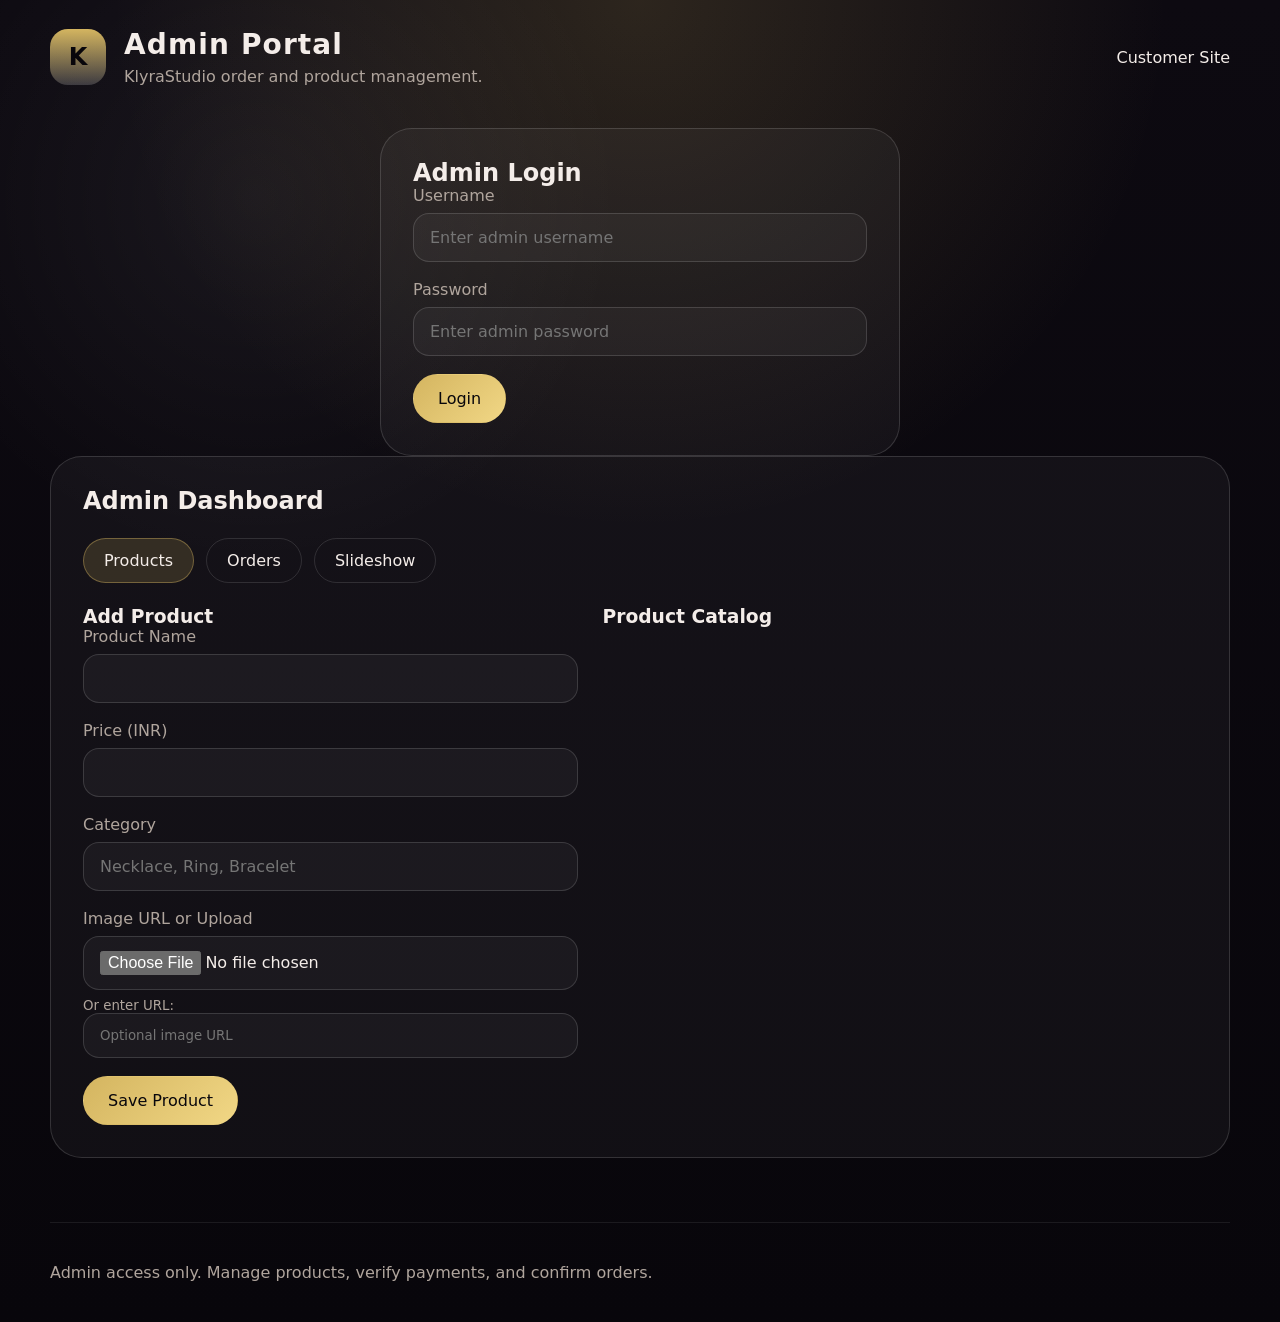
==== admin.html @ 6bc44670 "Add file upload options for product and slideshow images" ====
<!DOCTYPE html>
<html lang="en">
<head>
  <meta charset="UTF-8" />
  <meta name="viewport" content="width=device-width, initial-scale=1.0" />
  <title>Admin Portal | KlyraStudio</title>
  <link rel="stylesheet" href="styles.css" />
</head>
<body>
  <header class="site-header admin-header">
    <div class="brand">
      <span class="logo-mark">K</span>
      <div>
        <h1>Admin Portal</h1>
        <p>KlyraStudio order and product management.</p>
      </div>
    </div>
    <nav>
      <a href="index.html">Customer Site</a>
      <button id="logoutButton" class="button button-secondary" hidden>Logout</button>
    </nav>
  </header>

  <main class="admin-main">
    <section id="loginSection" class="admin-card admin-login-card">
      <h2>Admin Login</h2>
      <form id="loginForm" class="admin-form">
        <label>
          Username
          <input type="text" id="adminUsername" placeholder="Enter admin username" required />
        </label>
        <label>
          Password
          <input type="password" id="adminPassword" placeholder="Enter admin password" required />
        </label>
        <button type="submit" class="button button-primary">Login</button>
      </form>
    </section>

    <section id="dashboardSection" class="admin-card admin-dashboard" hidden>
      <div class="dashboard-actions">
        <h2>Admin Dashboard</h2>
      </div>
      <div class="admin-tabs">
        <button class="tab-button active" data-tab="productsTab">Products</button>
        <button class="tab-button" data-tab="ordersTab">Orders</button>
        <button class="tab-button" data-tab="slideshowTab">Slideshow</button>
      </div>

      <div id="productsTab" class="tab-panel">
        <div class="admin-grid">
          <div class="admin-panel">
            <h3>Add Product</h3>
            <form id="productForm" class="admin-form">
              <label>
                Product Name
                <input type="text" id="productName" required />
              </label>
              <label>
                Price (INR)
                <input type="number" id="productPrice" required min="1" />
              </label>
              <label>
                Category
                <input type="text" id="productCategory" placeholder="Necklace, Ring, Bracelet" />
              </label>
              <label>
                Image URL or Upload
                <input type="file" id="productImageFile" accept="image/*" />
                <small>Or enter URL: <input type="url" id="productImage" placeholder="Optional image URL" /></small>
              </label>
              <button type="submit" class="button button-primary">Save Product</button>
            </form>
          </div>
          <div class="admin-panel admin-table-panel">
            <h3>Product Catalog</h3>
            <div id="productTable" class="table-scroll"></div>
          </div>
        </div>
      </div>

      <div id="ordersTab" class="tab-panel hidden">
        <div class="admin-grid">
          <div class="admin-panel admin-table-panel">
            <h3>Order Requests</h3>
            <div class="order-actions">
              <button id="exportOrders" class="button button-secondary">Export Orders CSV</button>
              <button id="copyOrders" class="button button-secondary">Copy Orders</button>
            </div>
            <div id="orderTable" class="table-scroll"></div>
          </div>
        </div>
      </div>

      <div id="slideshowTab" class="tab-panel hidden">
        <div class="admin-grid">
          <div class="admin-panel">
            <h3>Add Slideshow Image</h3>
            <form id="slideshowForm" class="admin-form">
              <label>
                Image URL or Upload
                <input type="file" id="slideshowImage" accept="image/*" />
                <small>Or enter URL: <input type="url" id="slideshowImageUrl" placeholder="https://..." /></small>
              </label>
              <button type="submit" class="button button-primary">Add Image</button>
            </form>
          </div>
          <div class="admin-panel admin-table-panel">
            <h3>Slideshow Images</h3>
            <div id="slideshowTable" class="table-scroll"></div>
          </div>
        </div>
      </div>
    </section>
  </main>

  <footer class="site-footer admin-footer">
    <p>Admin access only. Manage products, verify payments, and confirm orders.</p>
  </footer>

  <script src="admin.js"></script>
</body>
</html>
---- styles.css ----
:root {
  color-scheme: dark;
  --bg: #08060b;
  --surface: rgba(255, 255, 255, 0.06);
  --surface-strong: rgba(255, 255, 255, 0.12);
  --text: #f4ede9;
  --muted: #b0a59d;
  --accent: #d4b560;
  --accent-soft: rgba(212, 181, 96, 0.18);
  --border: rgba(255, 255, 255, 0.14);
  --shadow: 0 24px 80px rgba(0, 0, 0, 0.35);
}

* {
  box-sizing: border-box;
}

body {
  margin: 0;
  min-height: 100vh;
  font-family: Inter, system-ui, -apple-system, BlinkMacSystemFont, "Segoe UI", sans-serif;
  background: radial-gradient(circle at top, rgba(212, 181, 96, 0.16), transparent 36%),
    radial-gradient(circle at 20% 15%, rgba(255, 255, 255, 0.06), transparent 24%),
    linear-gradient(180deg, #0d0a11 0%, #08060b 100%);
  color: var(--text);
}

img {
  max-width: 100%;
  display: block;
}

button,
input,
textarea {
  font: inherit;
}

.site-header,
.site-footer {
  width: min(1180px, calc(100% - 40px));
  margin: 0 auto;
}

.site-header {
  padding: 28px 0 18px;
  display: flex;
  align-items: center;
  justify-content: space-between;
  gap: 28px;
}

.brand {
  display: flex;
  align-items: center;
  gap: 18px;
}

.logo-mark {
  width: 56px;
  height: 56px;
  display: grid;
  place-items: center;
  border-radius: 18px;
  background: linear-gradient(180deg, rgba(212, 181, 96, 1), rgba(255, 255, 255, 0.18));
  color: #08060b;
  font-size: 1.5rem;
  font-weight: 800;
}

.brand h1 {
  margin: 0;
  font-size: clamp(1.75rem, 2vw, 2.5rem);
  letter-spacing: 0.04em;
}

.brand p {
  margin: 6px 0 0;
  color: var(--muted);
}

nav {
  display: flex;
  align-items: center;
  gap: 16px;
  flex-wrap: wrap;
}

nav a,
button {
  color: var(--text);
  text-decoration: none;
}

nav a {
  transition: color 0.2s ease;
}

nav a:hover,
button:hover {
  color: var(--accent);
}

.button {
  border: 1px solid transparent;
  border-radius: 999px;
  padding: 14px 24px;
  cursor: pointer;
  transition: transform 0.2s ease, background 0.2s ease, border 0.2s ease;
}

.button:hover {
  transform: translateY(-1px);
}

.button-primary {
  background: linear-gradient(135deg, #d4b560, #f1d785);
  color: #08060b;
}

.button-secondary {
  background: transparent;
  border-color: rgba(255, 255, 255, 0.18);
  color: var(--text);
}

.hero {
  width: min(1180px, calc(100% - 40px));
  margin: 0 auto;
  padding: 72px 0 32px;
  display: grid;
  grid-template-columns: minmax(0, 1.2fr) minmax(0, 0.8fr);
  gap: 36px;
  align-items: center;
}

.hero-copy {
  max-width: 620px;
}

.eyebrow {
  display: inline-block;
  margin-bottom: 16px;
  text-transform: uppercase;
  letter-spacing: 0.24em;
  color: var(--accent);
  font-size: 0.8rem;
}

.hero-copy h2,
.section-header h2,
.admin-panel h3,
.admin-card h2 {
  margin: 0;
  line-height: 1.05;
}

.hero-copy h2 {
  font-size: clamp(2.5rem, 4vw, 4rem);
  margin-bottom: 18px;
}

.hero-copy p,
.section p,
.contact-card p,
.admin-form label,
.order-message,
.hint {
  color: var(--muted);
}

.hero-feature {
  display: grid;
  place-items: center;
}

.feature-card {
  background: rgba(255, 255, 255, 0.04);
  border: 1px solid var(--border);
  border-radius: 32px;
  padding: 40px;
  width: 100%;
  min-height: 320px;
  display: grid;
  gap: 18px;
}

.section {
  width: min(1180px, calc(100% - 40px));
  margin: 0 auto;
  padding: 32px 0;
}

.section-alt {
  background: rgba(255, 255, 255, 0.02);
  border-top: 1px solid var(--border);
  border-bottom: 1px solid var(--border);
}

.section-header {
  display: grid;
  gap: 16px;
  margin-bottom: 28px;
}

.product-grid {
  display: grid;
  gap: 24px;
  grid-template-columns: repeat(auto-fit, minmax(240px, 1fr));
}

.product-card {
  padding: 24px;
  border-radius: 28px;
  background: rgba(255, 255, 255, 0.05);
  border: 1px solid var(--border);
  display: flex;
  flex-direction: column;
  gap: 18px;
}

.product-card .product-image {
  border-radius: 22px;
  min-height: 240px;
  background-size: cover;
  background-position: center;
}

.product-tag {
  display: inline-flex;
  padding: 8px 14px;
  border-radius: 999px;
  background: var(--surface);
  color: var(--muted);
  font-size: 0.85rem;
}

.product-card h3 {
  margin: 0;
}

.price {
  margin: 0;
  font-size: 1.4rem;
  font-weight: 700;
}

.product-card button {
  margin-top: auto;
}

.order-layout {
  display: grid;
  gap: 28px;
  grid-template-columns: 1fr 1fr;
}

.cart-panel,
.order-form {
  background: rgba(255, 255, 255, 0.04);
  border: 1px solid var(--border);
  border-radius: 28px;
  padding: 28px;
}

.cart-panel h3,
.order-form h3 {
  margin-top: 0;
}

.cart-items {
  min-height: 180px;
  display: grid;
  gap: 12px;
}

.cart-item {
  display: flex;
  justify-content: space-between;
  gap: 8px;
  padding: 14px;
  border-radius: 20px;
  background: rgba(255, 255, 255, 0.04);
}

.cart-item button {
  border: none;
  background: transparent;
  color: var(--accent);
  cursor: pointer;
}

.order-form label {
  display: grid;
  gap: 10px;
  margin-bottom: 16px;
}

.order-form input,
.order-form textarea {
  width: 100%;
  border: 1px solid rgba(255, 255, 255, 0.14);
  background: rgba(255, 255, 255, 0.04);
  border-radius: 18px;
  color: var(--text);
  padding: 14px 16px;
}

.order-form textarea {
  resize: vertical;
}

.payment-box {
  background: rgba(212, 181, 96, 0.08);
  border: 1px solid rgba(212, 181, 96, 0.2);
  border-radius: 20px;
  padding: 18px;
  margin-bottom: 20px;
}

.payment-id {
  margin: 8px 0 0;
  font-weight: 700;
  color: #fff;
}

.order-message {
  margin-top: 24px;
  background: rgba(255, 255, 255, 0.05);
  border: 1px solid var(--border);
  border-radius: 22px;
  padding: 22px;
}

.contact-grid {
  display: grid;
  gap: 22px;
  grid-template-columns: repeat(auto-fit, minmax(220px, 1fr));
}

.contact-card {
  padding: 24px;
  border-radius: 28px;
  background: rgba(255, 255, 255, 0.04);
  border: 1px solid var(--border);
}

.contact-card h3 {
  margin-top: 0;
}

.site-footer {
  width: min(1180px, calc(100% - 40px));
  margin: 0 auto 40px;
  padding: 24px 0 0;
  color: var(--muted);
  border-top: 1px solid rgba(255, 255, 255, 0.08);
}

.slideshow {
  position: relative;
  width: 100%;
  height: 60vh;
  overflow: hidden;
  margin-bottom: 32px;
}

.slideshow-container {
  display: flex;
  width: 100%;
  height: 100%;
  transition: transform 0.5s ease;
}

.slide {
  min-width: 100%;
  height: 100%;
  background-size: cover;
  background-position: center;
  opacity: 0;
  transition: opacity 0.5s ease;
}

.slide.active {
  opacity: 1;
}

.prev, .next {
  position: absolute;
  top: 50%;
  transform: translateY(-50%);
  background: rgba(0, 0, 0, 0.5);
  color: white;
  border: none;
  padding: 16px;
  cursor: pointer;
  font-size: 18px;
  border-radius: 50%;
}

.prev {
  left: 16px;
}

.next {
  right: 16px;
}

.prev:hover, .next:hover {
  background: rgba(0, 0, 0, 0.8);
}

.admin-main {
  width: min(1180px, calc(100% - 40px));
  margin: 0 auto 40px;
  padding: 24px 0;
}

.admin-card {
  background: rgba(255, 255, 255, 0.04);
  border: 1px solid var(--border);
  border-radius: 32px;
  padding: 32px;
}

.admin-login-card {
  max-width: 520px;
  margin: 0 auto;
}

.admin-form label {
  display: grid;
  gap: 8px;
  margin-bottom: 18px;
}

.admin-form input,
.admin-form textarea {
  width: 100%;
  border: 1px solid rgba(255, 255, 255, 0.14);
  background: rgba(255, 255, 255, 0.04);
  border-radius: 16px;
  padding: 14px 16px;
  color: var(--text);
}

.admin-dashboard {
  display: grid;
  gap: 24px;
}

.admin-tabs {
  display: flex;
  gap: 12px;
  flex-wrap: wrap;
}

.tab-button {
  border: 1px solid rgba(255, 255, 255, 0.12);
  background: transparent;
  color: var(--text);
  padding: 12px 20px;
  border-radius: 999px;
  cursor: pointer;
}

.tab-button.active {
  background: rgba(212, 181, 96, 0.17);
  border-color: rgba(212, 181, 96, 0.4);
}

.admin-grid {
  display: grid;
  gap: 24px;
  grid-template-columns: 1fr 1.2fr;
}

.admin-table-panel {
  min-height: 380px;
}

.table-scroll {
  overflow-x: auto;
}

.admin-table,
.order-table {
  width: 100%;
  border-collapse: collapse;
}

.admin-table th,
.admin-table td,
.order-table th,
.order-table td {
  padding: 14px 16px;
  text-align: left;
  border-bottom: 1px solid rgba(255, 255, 255, 0.08);
}

.admin-table th,
.order-table th {
  color: var(--muted);
  font-size: 0.9rem;
}

.admin-table tbody tr:hover,
.order-table tbody tr:hover {
  background: rgba(255, 255, 255, 0.03);
}

.order-actions {
  display: flex;
  flex-wrap: wrap;
  gap: 12px;
  margin-bottom: 16px;
}

.hidden {
  display: none !important;
}

.admin-footer {
  width: min(1180px, calc(100% - 40px));
  margin: 0 auto 40px;
}

@media (max-width: 900px) {
  .hero,
  .order-layout,
  .admin-grid {
    grid-template-columns: 1fr;
  }

  .site-header,
  .site-footer,
  .section,
  .admin-main {
    width: min(1180px, calc(100% - 24px));
  }
}

@media (max-width: 640px) {
  .site-header {
    flex-direction: column;
    align-items: flex-start;
  }

  nav {
    width: 100%;
    justify-content: space-between;
  }
}
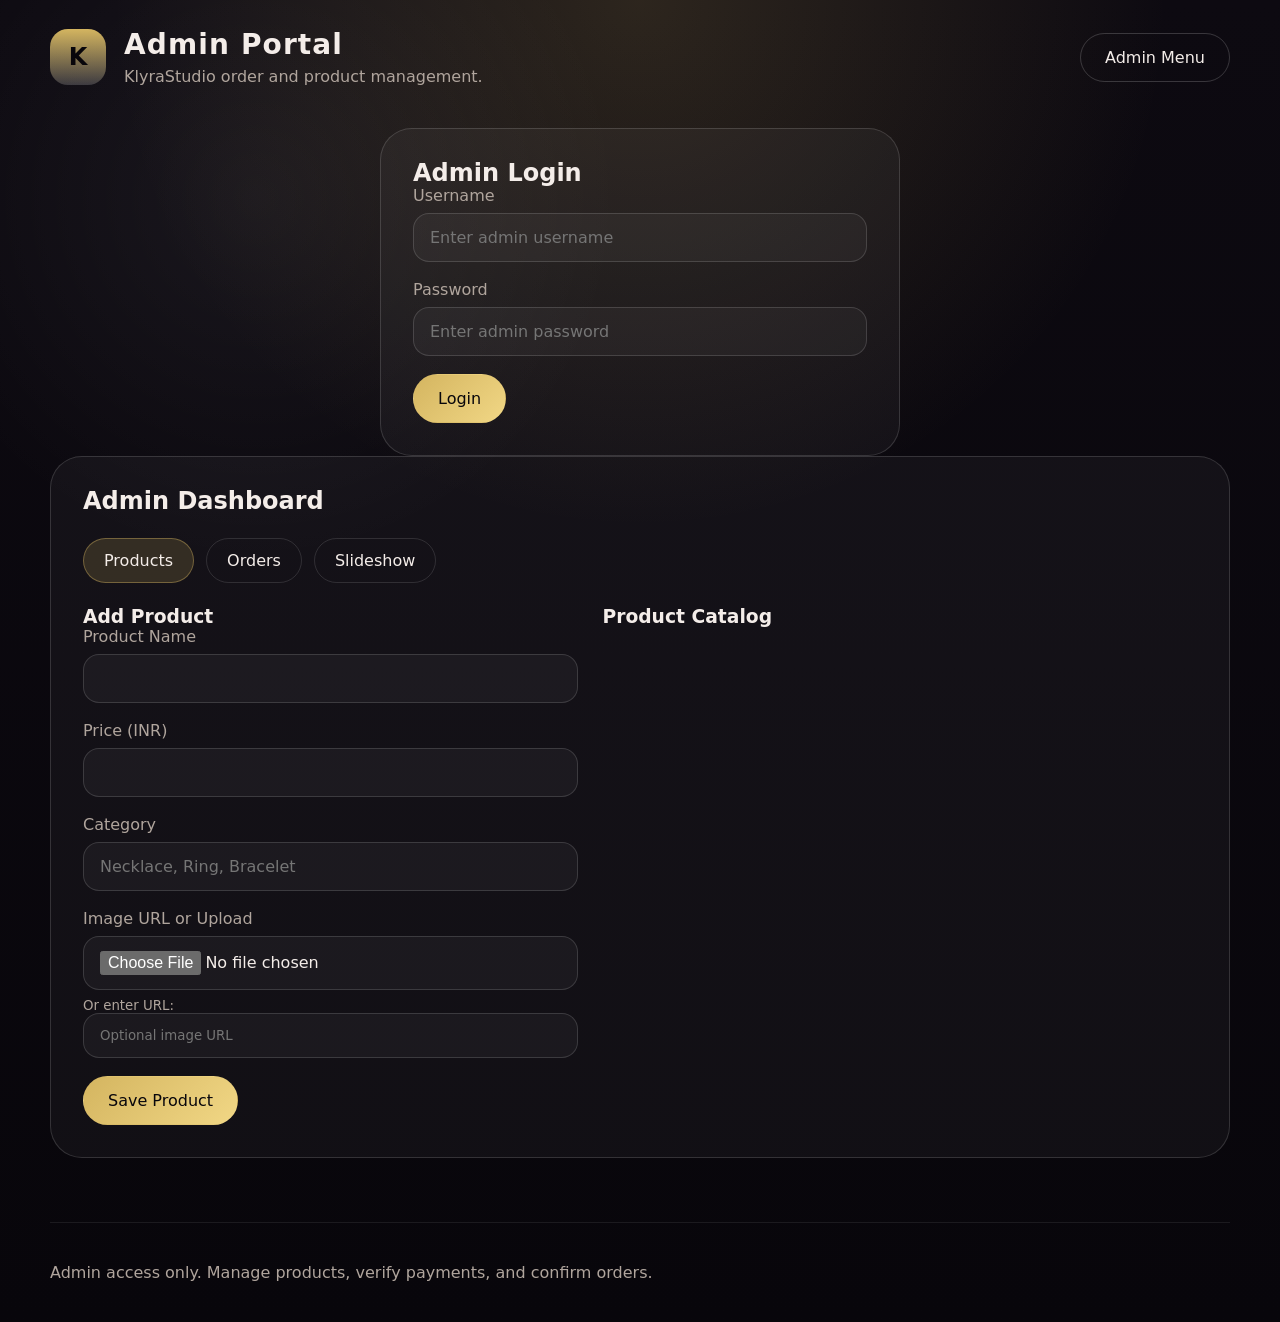
==== commit 1f59e6f0: "Add dropdown menu navigation, remove featured hero collection, and secure admin login" ====
--- a/admin.html
+++ b/admin.html
@@ -15,9 +15,14 @@
         <p>KlyraStudio order and product management.</p>
       </div>
     </div>
-    <nav>
-      <a href="index.html">Customer Site</a>
-      <button id="logoutButton" class="button button-secondary" hidden>Logout</button>
+    <nav class="nav-menu">
+      <div class="dropdown">
+        <button class="button button-secondary dropdown-button">Admin Menu</button>
+        <div class="dropdown-content">
+          <a href="index.html">Customer Site</a>
+          <button id="logoutButton" class="button button-secondary" hidden>Logout</button>
+        </div>
+      </div>
     </nav>
   </header>
 
--- a/styles.css
+++ b/styles.css
@@ -84,6 +84,7 @@
   align-items: center;
   gap: 16px;
   flex-wrap: wrap;
+  position: relative;
 }
 
 nav a,
@@ -94,6 +95,58 @@
 
 nav a {
   transition: color 0.2s ease;
+}
+
+.nav-menu {
+  position: relative;
+}
+
+.dropdown {
+  position: relative;
+}
+
+.dropdown-button {
+  display: inline-flex;
+  align-items: center;
+}
+
+.dropdown-content {
+  position: absolute;
+  right: 0;
+  top: 100%;
+  min-width: 220px;
+  background: rgba(12, 10, 14, 0.96);
+  border: 1px solid rgba(255, 255, 255, 0.12);
+  border-radius: 18px;
+  margin-top: 10px;
+  padding: 12px 0;
+  display: none;
+  box-shadow: 0 24px 80px rgba(0, 0, 0, 0.35);
+  z-index: 50;
+}
+
+.dropdown:hover .dropdown-content,
+.dropdown:focus-within .dropdown-content {
+  display: block;
+}
+
+.dropdown-content a,
+.dropdown-content button {
+  display: block;
+  width: 100%;
+  text-align: left;
+  padding: 12px 18px;
+  border: none;
+  background: transparent;
+  color: var(--text);
+  font: inherit;
+  cursor: pointer;
+}
+
+.dropdown-content a:hover,
+.dropdown-content button:hover {
+  background: rgba(255, 255, 255, 0.08);
+  color: var(--accent);
 }
 
 nav a:hover,
@@ -129,13 +182,17 @@
   margin: 0 auto;
   padding: 72px 0 32px;
   display: grid;
-  grid-template-columns: minmax(0, 1.2fr) minmax(0, 0.8fr);
+  grid-template-columns: 1fr;
   gap: 36px;
   align-items: center;
 }
 
 .hero-copy {
-  max-width: 620px;
+  max-width: 760px;
+}
+
+.hero-copy-wide {
+  max-width: 940px;
 }
 
 .eyebrow {
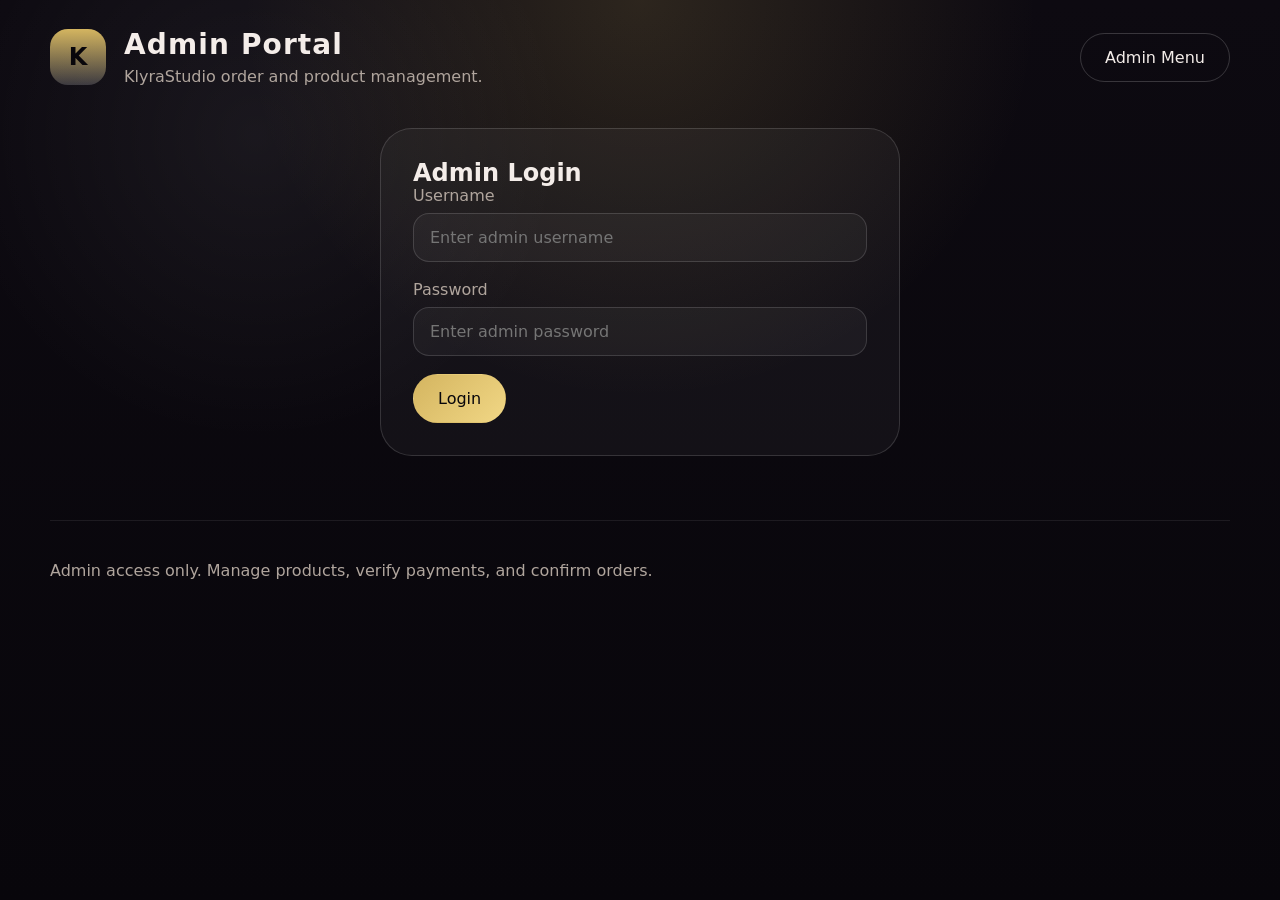
==== commit cf2d51ad: "Force admin dashboard visibility to stay hidden on load with inline styles and multiple methods" ====
--- a/admin.html
+++ b/admin.html
@@ -42,7 +42,7 @@
       </form>
     </section>
 
-    <section id="dashboardSection" class="admin-card admin-dashboard" hidden>
+    <section id="dashboardSection" class="admin-card admin-dashboard" hidden style="display: none !important;">
       <div class="dashboard-actions">
         <h2>Admin Dashboard</h2>
       </div>
@@ -103,10 +103,14 @@
             <h3>Add Slideshow Image</h3>
             <form id="slideshowForm" class="admin-form">
               <label>
-                Image URL or Upload
+                Slideshow Image Upload or URL
                 <input type="file" id="slideshowImage" accept="image/*" />
-                <small>Or enter URL: <input type="url" id="slideshowImageUrl" placeholder="https://..." /></small>
               </label>
+              <label>
+                Or enter image URL
+                <input type="url" id="slideshowImageUrl" placeholder="https://..." />
+              </label>
+              <p class="hint">Upload a new slide image or paste a direct image URL.</p>
               <button type="submit" class="button button-primary">Add Image</button>
             </form>
           </div>
--- a/styles.css
+++ b/styles.css
@@ -214,7 +214,12 @@
 
 .hero-copy h2 {
   font-size: clamp(2.5rem, 4vw, 4rem);
-  margin-bottom: 18px;
+  margin-bottom: 22px;
+}
+
+.hero-copy .button-primary {
+  margin-top: 30px;
+  padding: 16px 32px;
 }
 
 .hero-copy p,
@@ -577,6 +582,10 @@
   display: none !important;
 }
 
+[hidden] {
+  display: none !important;
+}
+
 .admin-footer {
   width: min(1180px, calc(100% - 40px));
   margin: 0 auto 40px;
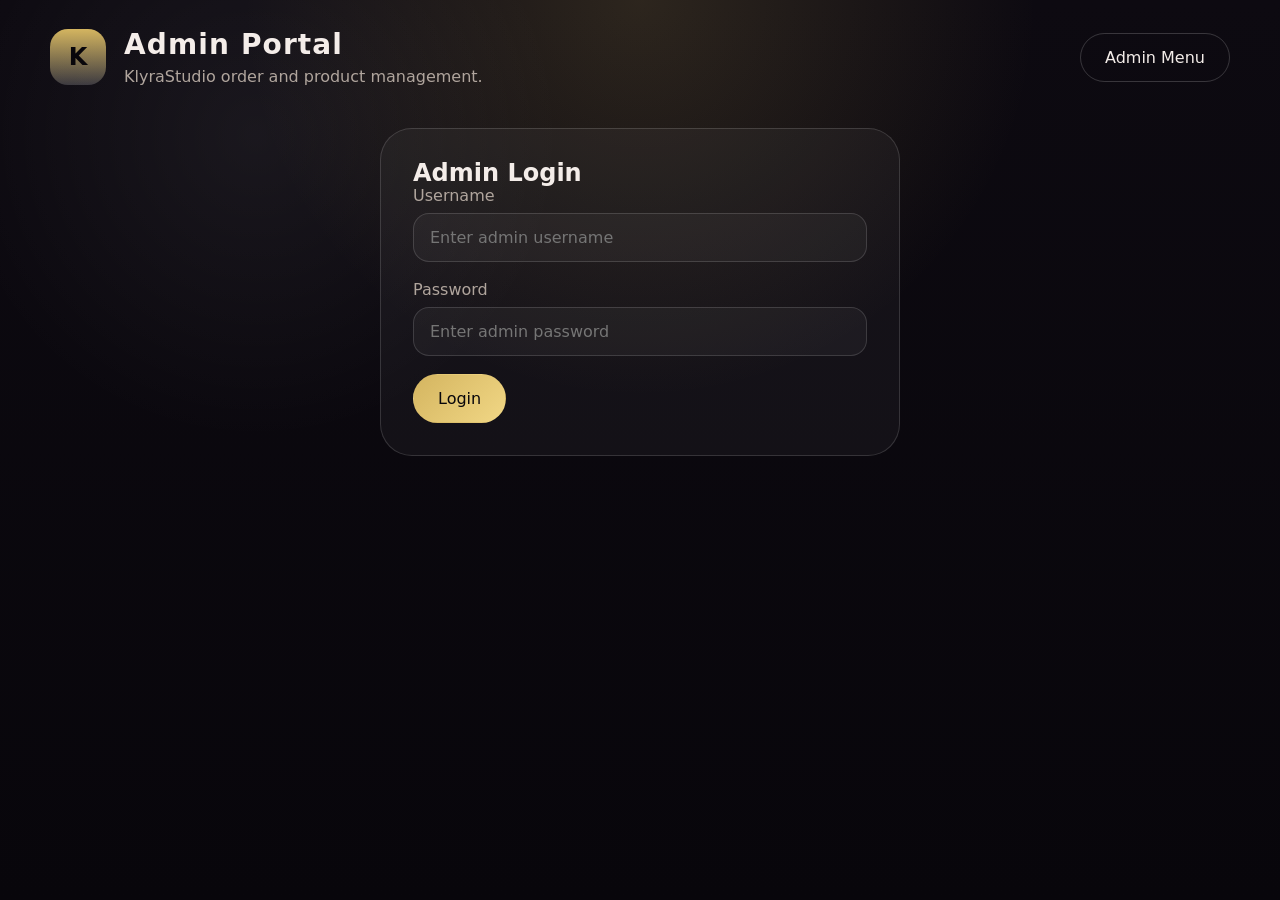
==== commit a5f7a614: "Complete rewrite: New clean admin portal without errors" ====
--- a/admin.html
+++ b/admin.html
@@ -27,6 +27,7 @@
   </header>
 
   <main class="admin-main">
+    <!-- LOGIN SECTION -->
     <section id="loginSection" class="admin-card admin-login-card">
       <h2>Admin Login</h2>
       <form id="loginForm" class="admin-form">
@@ -42,16 +43,20 @@
       </form>
     </section>
 
-    <section id="dashboardSection" class="admin-card admin-dashboard" hidden style="display: none !important;">
-      <div class="dashboard-actions">
+    <!-- DASHBOARD SECTION -->
+    <section id="dashboardSection" class="admin-card admin-dashboard" hidden>
+      <div class="dashboard-header">
         <h2>Admin Dashboard</h2>
+        <button id="logoutButtonDash" class="button button-secondary">Logout</button>
       </div>
+
       <div class="admin-tabs">
         <button class="tab-button active" data-tab="productsTab">Products</button>
         <button class="tab-button" data-tab="ordersTab">Orders</button>
         <button class="tab-button" data-tab="slideshowTab">Slideshow</button>
       </div>
 
+      <!-- PRODUCTS TAB -->
       <div id="productsTab" class="tab-panel">
         <div class="admin-grid">
           <div class="admin-panel">
@@ -62,56 +67,46 @@
                 <input type="text" id="productName" required />
               </label>
               <label>
+                Description
+                <textarea id="productDescription" rows="3" placeholder="Product description"></textarea>
+              </label>
+              <label>
                 Price (INR)
                 <input type="number" id="productPrice" required min="1" />
               </label>
               <label>
-                Category
-                <input type="text" id="productCategory" placeholder="Necklace, Ring, Bracelet" />
-              </label>
-              <label>
-                Image URL or Upload
-                <input type="file" id="productImageFile" accept="image/*" />
-                <small>Or enter URL: <input type="url" id="productImage" placeholder="Optional image URL" /></small>
+                Product Image
+                <input type="file" id="productImage" accept="image/*" required />
               </label>
               <button type="submit" class="button button-primary">Save Product</button>
             </form>
           </div>
           <div class="admin-panel admin-table-panel">
-            <h3>Product Catalog</h3>
+            <h3>Product List</h3>
             <div id="productTable" class="table-scroll"></div>
           </div>
         </div>
       </div>
 
+      <!-- ORDERS TAB -->
       <div id="ordersTab" class="tab-panel hidden">
-        <div class="admin-grid">
-          <div class="admin-panel admin-table-panel">
-            <h3>Order Requests</h3>
-            <div class="order-actions">
-              <button id="exportOrders" class="button button-secondary">Export Orders CSV</button>
-              <button id="copyOrders" class="button button-secondary">Copy Orders</button>
-            </div>
-            <div id="orderTable" class="table-scroll"></div>
-          </div>
+        <div class="admin-panel admin-table-panel full-width">
+          <h3>Customer Orders</h3>
+          <div id="orderTable" class="table-scroll"></div>
         </div>
       </div>
 
+      <!-- SLIDESHOW TAB -->
       <div id="slideshowTab" class="tab-panel hidden">
         <div class="admin-grid">
           <div class="admin-panel">
             <h3>Add Slideshow Image</h3>
             <form id="slideshowForm" class="admin-form">
               <label>
-                Slideshow Image Upload or URL
-                <input type="file" id="slideshowImage" accept="image/*" />
+                Slideshow Image
+                <input type="file" id="slideshowImage" accept="image/*" required />
               </label>
-              <label>
-                Or enter image URL
-                <input type="url" id="slideshowImageUrl" placeholder="https://..." />
-              </label>
-              <p class="hint">Upload a new slide image or paste a direct image URL.</p>
-              <button type="submit" class="button button-primary">Add Image</button>
+              <button type="submit" class="button button-primary">Upload</button>
             </form>
           </div>
           <div class="admin-panel admin-table-panel">
@@ -123,10 +118,6 @@
     </section>
   </main>
 
-  <footer class="site-footer admin-footer">
-    <p>Admin access only. Manage products, verify payments, and confirm orders.</p>
-  </footer>
-
   <script src="admin.js"></script>
 </body>
 </html>
--- a/styles.css
+++ b/styles.css
@@ -486,8 +486,13 @@
 }
 
 .admin-login-card {
+  display: block;
   max-width: 520px;
   margin: 0 auto;
+}
+
+.admin-login-card[hidden] {
+  display: none !important;
 }
 
 .admin-form label {
@@ -507,14 +512,32 @@
 }
 
 .admin-dashboard {
-  display: grid;
+  display: none;
   gap: 24px;
 }
+
+.admin-dashboard:not([hidden]) {
+  display: grid;
+}
+
+.dashboard-header {
+  display: flex;
+  justify-content: space-between;
+  align-items: center;
+  gap: 16px;
+  margin-bottom: 8px;
+}
+
+.dashboard-header h2 {
+  margin: 0;
+}
+
 
 .admin-tabs {
   display: flex;
   gap: 12px;
   flex-wrap: wrap;
+  margin-bottom: 24px;
 }
 
 .tab-button {
@@ -524,6 +547,11 @@
   padding: 12px 20px;
   border-radius: 999px;
   cursor: pointer;
+  transition: all 0.3s ease;
+}
+
+.tab-button:hover {
+  background: rgba(212, 181, 96, 0.1);
 }
 
 .tab-button.active {
@@ -531,10 +559,34 @@
   border-color: rgba(212, 181, 96, 0.4);
 }
 
+.tab-panel {
+  display: grid;
+}
+
+.tab-panel[hidden] {
+  display: none;
+}
+
 .admin-grid {
   display: grid;
   gap: 24px;
   grid-template-columns: 1fr 1.2fr;
+}
+
+.admin-grid.full-width {
+  grid-template-columns: 1fr;
+}
+
+.admin-panel {
+  background: rgba(255, 255, 255, 0.02);
+  border: 1px solid rgba(255, 255, 255, 0.1);
+  border-radius: 20px;
+  padding: 24px;
+}
+
+.admin-panel h3 {
+  margin-top: 0;
+  margin-bottom: 20px;
 }
 
 .admin-table-panel {
@@ -591,6 +643,16 @@
   margin: 0 auto 40px;
 }
 
+/* Admin visibility overrides */
+.admin-login-card.hidden {
+  display: none !important;
+}
+
+.admin-dashboard[hidden],
+.admin-dashboard.hidden {
+  display: none !important;
+}
+
 @media (max-width: 900px) {
   .hero,
   .order-layout,
@@ -608,12 +670,25 @@
 
 @media (max-width: 640px) {
   .site-header {
+    position: relative;
     flex-direction: column;
     align-items: flex-start;
   }
 
   nav {
-    width: 100%;
-    justify-content: space-between;
+    position: absolute;
+    top: 20px;
+    right: 20px;
   }
-}
+
+  .cart-panel,
+  .order-form {
+    padding: 20px;
+  }
+
+  .order-form button {
+    padding: 16px 24px;
+    font-size: 1rem;
+    margin-top: 20px;
+  }
+}
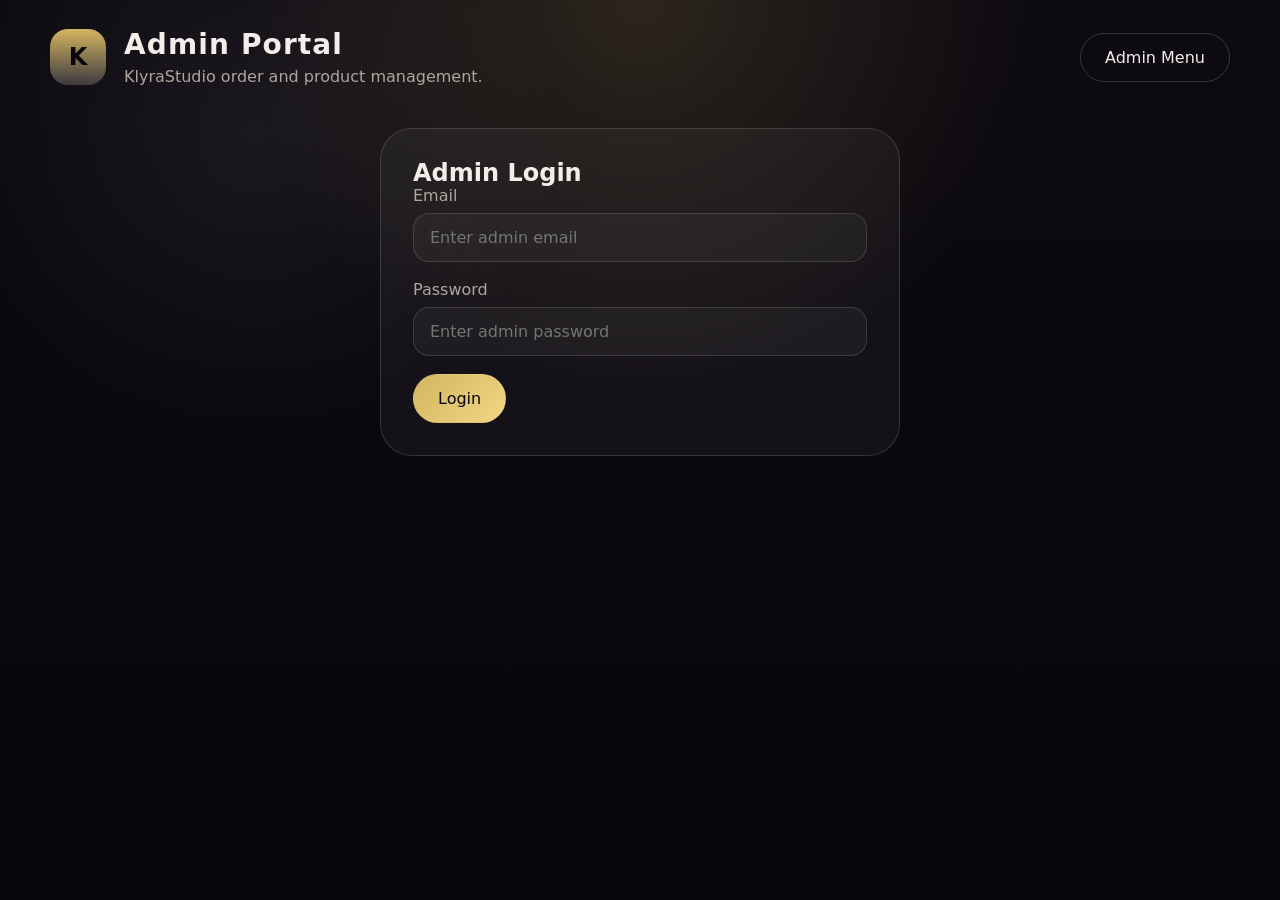
==== commit 1c2caa2a: "Fix ADMIN_USERNAME reference errors and update admin.html to use email" ====
--- a/admin.html
+++ b/admin.html
@@ -32,8 +32,8 @@
       <h2>Admin Login</h2>
       <form id="loginForm" class="admin-form">
         <label>
-          Username
-          <input type="text" id="adminUsername" placeholder="Enter admin username" required />
+          Email
+          <input type="email" id="adminEmail" placeholder="Enter admin email" required />
         </label>
         <label>
           Password
@@ -71,8 +71,12 @@
                 <textarea id="productDescription" rows="3" placeholder="Product description"></textarea>
               </label>
               <label>
-                Price (INR)
+                Original Price (INR)
                 <input type="number" id="productPrice" required min="1" />
+              </label>
+              <label>
+                Discount Price (INR)
+                <input type="number" id="discountPrice" required min="1" />
               </label>
               <label>
                 Product Image
--- a/styles.css
+++ b/styles.css
@@ -301,6 +301,41 @@
   margin: 0;
 }
 
+.product-description {
+  color: var(--muted);
+  font-size: 0.95rem;
+  margin: 8px 0;
+}
+
+.product-pricing {
+  display: flex;
+  align-items: center;
+  gap: 12px;
+  margin: 12px 0;
+  flex-wrap: wrap;
+}
+
+.original-price {
+  text-decoration: line-through;
+  color: var(--muted);
+  font-size: 0.95rem;
+}
+
+.discount-price {
+  font-size: 1.4rem;
+  font-weight: 700;
+  color: var(--accent);
+}
+
+.discount-badge {
+  background: rgba(212, 181, 96, 0.2);
+  color: var(--accent);
+  padding: 4px 8px;
+  border-radius: 6px;
+  font-size: 0.8rem;
+  font-weight: 600;
+}
+
 .price {
   margin: 0;
   font-size: 1.4rem;
